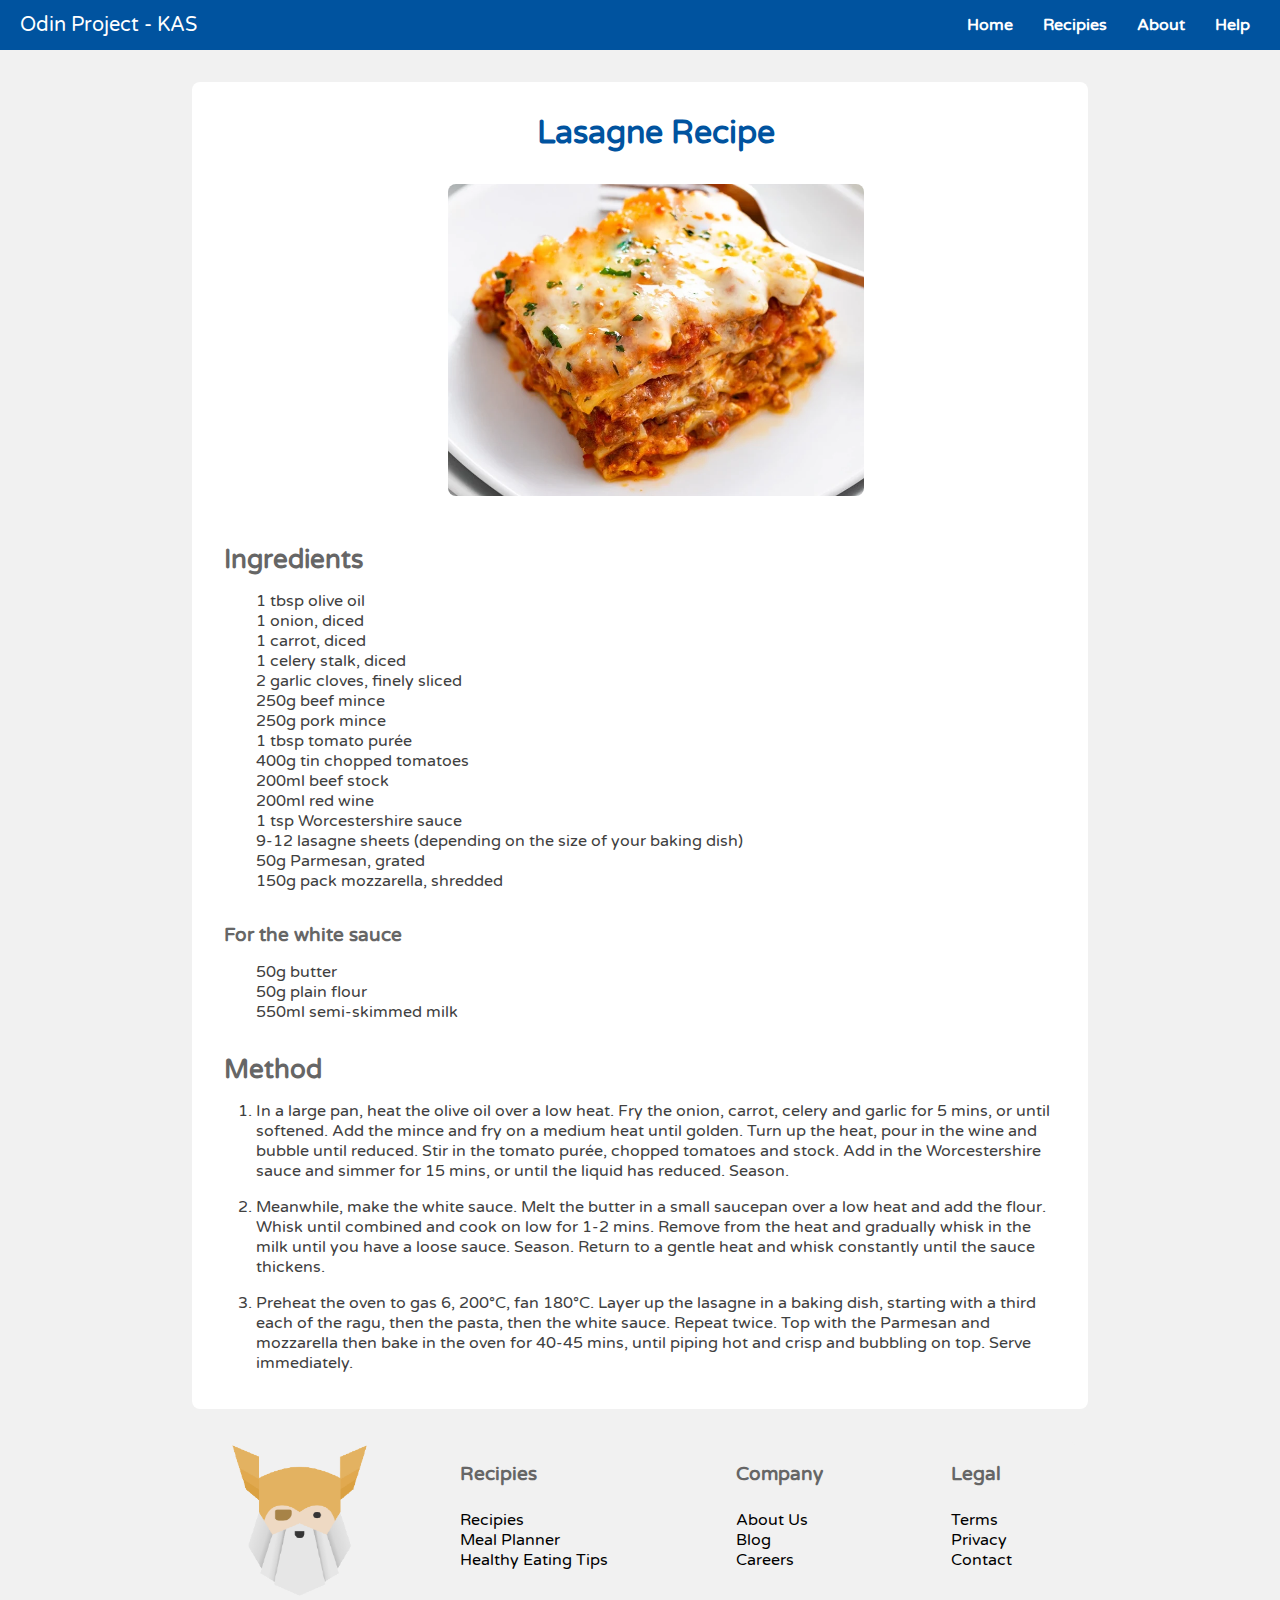
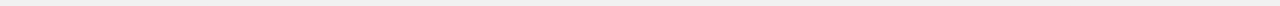
==== index.html @ 0bbb0095 "Upadting html file name for build" ====
<!DOCTYPE html>
<html lang="en">
<head>
  <meta charset="UTF-8">
  <meta name="viewport" content="width=device-width, initial-scale=1.0">
  <title>Odin Recipies</title>
  <link rel="stylesheet" href="recipies.css">
  <link rel="preconnect" href="https://fonts.googleapis.com">
  <link rel="preconnect" href="https://fonts.gstatic.com" crossorigin>
  <link href="https://fonts.googleapis.com/css2?family=Red+Hat+Display&family=Varela+Round&display=swap" rel="stylesheet">
</head>
<body>

  <nav>
    <ul class="menu">
      <li class="logo"><a>Odin Project - KAS</a></li>
      <li class="item"><a href="#">Home</a></li>
      <li class="item"><a href="#"<!--id="active-tab"-->Recipies</a></li>
      <li class="item"><a href="#">About</a></li>
      <li class="item"><a href="#">Help</a></li>
      <li class="toggle">
        <a href="#"><i class="fas fa-bars"></i></a>
      </li>
    </ul>
  </nav>
  
  <div class="content">

    <div class="main-heading" id="center">
      <h1>Lasagne Recipe</h1>
      <img src="./assets/lasagne.jpeg" class="content-img" alt="Image of lasagne">
    </div>
  
    <div class="recipe_detail_container">
      <h2 class="recipe-detail__heading">Ingredients</h2>
      <ul class="recipe-detail__list">       
        <li class="recipe-detail__list-item">1 tbsp olive oil</li>                                                 
        <li class="recipe-detail__list-item">1 onion, diced </li>    
        <li class="recipe-detail__list-item">1 carrot, diced </li>     
        <li class="recipe-detail__list-item">1 celery stalk, diced</li>             
        <li class="recipe-detail__list-item">2 garlic cloves, finely sliced</li> 
        <li class="recipe-detail__list-item">250g beef mince</li>
        <li class="recipe-detail__list-item">250g pork mince</li>
        <li class="recipe-detail__list-item">1 tbsp tomato purée</li>
        <li class="recipe-detail__list-item">400g tin chopped tomatoes</li>
        <li class="recipe-detail__list-item">200ml beef stock</li>
        <li class="recipe-detail__list-item">200ml red wine </li>
        <li class="recipe-detail__list-item">1 tsp Worcestershire sauce</li>
        <li class="recipe-detail__list-item">9-12 lasagne sheets (depending on the size of your baking dish)</li>
        <li class="recipe-detail__list-item">50g Parmesan, grated</li>
        <li class="recipe-detail__list-item">150g pack mozzarella, shredded </li>
      </ul>
    
      <h3 class="recipe-detail__subheading">For the white sauce</h3>
      <ul class="recipe-detail__list">                                                                
        <li class="recipe-detail__list-item">50g butter</li>
        <li class="recipe-detail__list-item">50g plain flour </li>
        <li class="recipe-detail__list-item">550ml semi-skimmed milk </li>
      </ul>

      <h2 class="recipe-detail__heading">Method</h2>
          <ol>
            <li>In a large pan, heat the olive oil over a low heat. Fry the onion, carrot, celery and garlic for 5 mins, or until softened. Add the mince and fry on a medium heat until golden. Turn up the heat, pour in the wine and bubble until reduced. Stir in the tomato purée, chopped tomatoes and stock. Add in the Worcestershire sauce and simmer for 15 mins, or until the liquid has reduced. Season.</li>
            <li>Meanwhile, make the white sauce. Melt the butter in a small saucepan over a low heat and add the flour. Whisk until combined and cook on low for 1-2 mins. Remove from the heat and gradually whisk in the milk until you have a loose sauce. Season. Return to a gentle heat and whisk constantly until the sauce thickens.</li>
            <li>Preheat the oven to gas 6, 200°C, fan 180°C. Layer up the lasagne in a baking dish, starting with a third each of the ragu, then the pasta, then the white sauce. Repeat twice. Top with the Parmesan and mozzarella then bake in the oven for 40-45 mins, until piping hot and crisp and bubbling on top. Serve immediately.</li>
            </ol>
            <!-- <p><strong>Freezing and defrosting guidelines</strong></p>
            <p>Once the dish has cooled completely, transfer it to an airtight, freezer-safe container, seal and freeze for up to 1-3 months. To serve, defrost thoroughly in the fridge overnight before reheating. Loosely cover with foil and bake until dish is thoroughly heated through. Reheat until piping hot.</p> -->
          </ol>

          <br>
    </div>

  </div>

  <footer>
    <div class="footer-content">

      <div class="footer-image">
        <img src="./assets/odin-project-removebg-preview.png" class="odin-logo" alt="Odin projects logo">
      </div>

      <div class="footer-list">
        <h3>Recipies</h3>
        <ul>
          <li><a>Recipies</a></li>
          <li><a>Meal Planner</a></li>
          <li><a>Healthy Eating Tips</a></li>
        </ul>
      </div>

      <div class="footer-list">
        <h3>Company</h3>
        <ul>
          <li><a>About Us</a></li>
          <li><a>Blog</a></li>
          <li><a>Careers</a></li>
        </ul>
      </div>

      <div class="footer-list">
        <h3>Legal</h3>
        <ul>
          <li><a>Terms</a></li>
          <li><a>Privacy</a></li>
          <li><a>Contact</a></li>
        </ul>
      </div>

    </div>
  </footer>
  
</body>
</html>
---- recipies.css ----
body {
  font-family: 'Varela Round', sans-serif;
  font-size: 1rem;
  background-color: #f1f1f1;
}

.content-img {
  width: 50%;
  height: auto;
  border-radius: 0.5rem;
  margin-top: 1rem;
  align-items: center;
}

h1 {
  color: #00539f;
  margin: 1rem 0rem 1rem 0rem;
}

h2, h3 {
  color: #666666;
  margin: 1rem 0rem 1rem 0rem;
}

h1 {
  font-size: 2rem;
}

h2 {
  font-size: 1.6rem;
}

h3 {
  font-size: 1.2rem;
}

p {
  font-size: 1rem;
  color: #404040;
}

ul {
  margin-bottom: 2rem;
}

ul > li {
  list-style: none;
  color: #404040;
}

ol {
  color: #404040;
  margin-left: 2rem;
  margin-bottom: 1rem;
}

ol > li {
  margin-bottom: 1rem;
}

.content {
  background-color: #fff;
  /* max-width: 500px; */
  max-width: 70vw;
  margin: auto;
  border-radius: 0.5rem;
}

.main-heading {
  margin: 2rem 0rem 0rem 2rem;
  padding: 1rem;
  align-items: center;
  display: flex;
  flex-direction: column;
  justify-content: center;
}

.recipe_detail_container {
  margin: 2rem;
}

.recipe-detail__list {
  margin-left: 2rem;
}

footer {
  background-color: #f1f1f1;
  color: #000;
  display: flex;
  flex-direction: row;
  flex-wrap: wrap;
}

.footer-list > ul > li > a {
  color: #000 !important;
}

.footer-content {
  background-color: #f1f1f1;
  max-width: 70vw;
  margin: auto;
  border-radius: 0.5rem;
  display: flex;
  flex-direction: row;
  justify-content: space-around;
}

.footer-list {
  display: flex;
  flex-direction: column !important;
  justify-content: space-around;
  margin: 0rem 4rem;
}

.odin-logo {
  height: 10rem;
  width: 12rem;
  background-color: #f1f1f1;
}

/* ! Navbar */

/* Basic styling */
* {
  box-sizing: border-box;
  padding: 0;
  margin: 0;
}

nav {
  background-color: #00539f;
  padding: 0 15px;
}

a {
  color: #fff;
  text-decoration: none;
}

.menu,
.submenu {
  list-style-type: none;
}

.logo {
  font-size: 20px;
  padding: 7.5px 10px 7.5px 0;
}

.item {
  padding: 10px;
}

.item.button {
  padding: 9px 6px;
}

.item:not(.button) a:hover,
.item a:hover::after {
  color: #ccc;
}

/* Mobile menu */
.menu {
  display: flex;
  flex-wrap: wrap;
  justify-content: space-between;
  align-items: center;
}

.menu li a {
  display: block;
  padding: 5px 5px;
}

.menu li.subitem a {
  padding: 15px;
}

.toggle {
  order: 1;
  font-size: 20px;
}

.item.button {
  order: 2;
}

.item {
  order: 3;
  width: 100%;
  text-align: center;
  display: none;
  font-weight: 600;
}

.active .item {
  display: block;
}

.button.secondary {
  /* divider between buttons and menu links */
  border-bottom: 1px #444 solid;
}

/* Submenu up from mobile screens */
.submenu {
  display: none;
}

.submenu-active .submenu {
  display: block;
}

.has-submenu i {
  font-size: 12px;
}

.has-submenu > a::after {
  font-family: "Font Awesome 5 Free";
  font-size: 12px;
  line-height: 16px;
  font-weight: 900;
  content: "\f078";
  color: white;
  padding-left: 5px;
}

.subitem a {
  padding: 10px 15px;
}

.submenu-active {
  background-color: #111;
  border-radius: 3px;
}

/* Tablet menu */
@media all and (min-width: 700px) {
  .menu {
    justify-content: center;
  }

  .logo {
    flex: 1;
  }

  .item.button {
    width: auto;
    order: 1;
    display: block;
  }

  .toggle {
    flex: 1;
    text-align: right;
    order: 2;
  }

  /* Button up from tablet screen */
  .menu li.button a {
    padding: 10px 15px;
    margin: 5px 0;
  }

  .button a {
    background: #0a192f;
    border: 1px royalblue solid;
  }

  .button.secondary {
    border: 0;
  }

  .button.secondary a {
    background: transparent;
    border: 1px #0a192f solid;
  }

  .button a:hover {
    text-decoration: none;
  }

  .button:not(.secondary) a:hover {
    background: royalblue;
    border-color: darkblue;
  }
}

/* Desktop menu */
@media all and (min-width: 960px) {
  .menu {
    align-items: flex-start;
    flex-wrap: nowrap;
    background: none;
  }

  .logo {
    order: 0;
  }

  .item {
    order: 1;
    position: relative;
    display: block;
    width: auto;
  }

  .button {
    order: 2;
  }

  .submenu-active .submenu {
    display: block;
    position: absolute;
    left: 0;
    top: 68px;
    background: #111;
  }

  .toggle {
    display: none;
  }

  .submenu-active {
    border-radius: 0;
  }
}

#active-tab {
  border-bottom: 2px solid #fff;
}
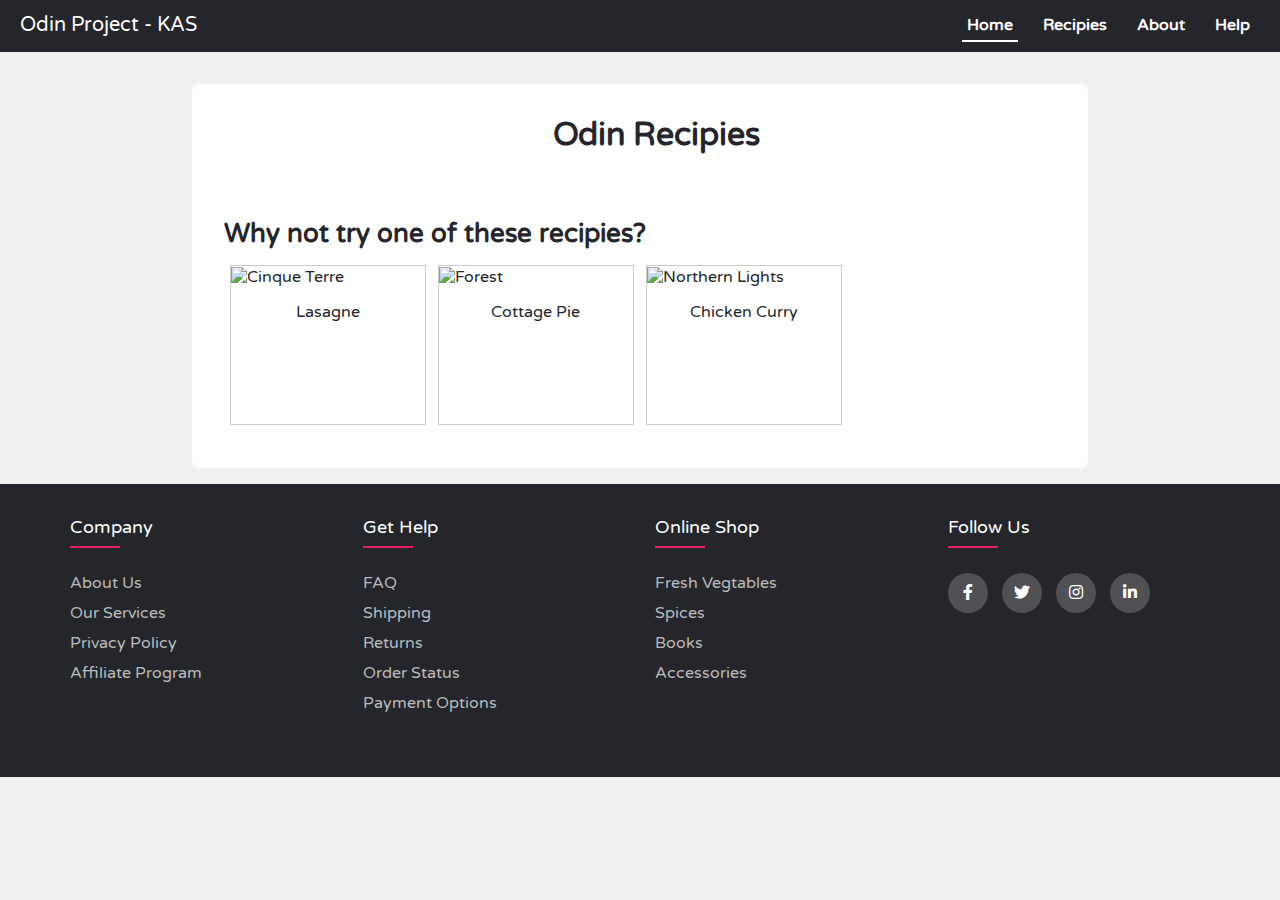
==== commit 9564cb5f: "Updates to images on home page, footer, and color scheme" ====
--- a/index.html
+++ b/index.html
@@ -4,18 +4,19 @@
   <meta charset="UTF-8">
   <meta name="viewport" content="width=device-width, initial-scale=1.0">
   <title>Odin Recipies</title>
-  <link rel="stylesheet" href="recipies.css">
+  <link rel="stylesheet" href="styles.css">
   <link rel="preconnect" href="https://fonts.googleapis.com">
   <link rel="preconnect" href="https://fonts.gstatic.com" crossorigin>
   <link href="https://fonts.googleapis.com/css2?family=Red+Hat+Display&family=Varela+Round&display=swap" rel="stylesheet">
+  <link rel="stylesheet" type="text/css" href="https://cdnjs.cloudflare.com/ajax/libs/font-awesome/5.15.1/css/all.min.css">
 </head>
 <body>
 
   <nav>
     <ul class="menu">
       <li class="logo"><a>Odin Project - KAS</a></li>
-      <li class="item"><a href="#">Home</a></li>
-      <li class="item"><a href="#"<!--id="active-tab"-->Recipies</a></li>
+      <li class="item"><a href="#" id="active-tab">Home</a></li>
+      <li class="item"><a href="#">Recipies</a></li>
       <li class="item"><a href="#">About</a></li>
       <li class="item"><a href="#">Help</a></li>
       <li class="toggle">
@@ -23,92 +24,107 @@
       </li>
     </ul>
   </nav>
-  
+
   <div class="content">
 
-    <div class="main-heading" id="center">
-      <h1>Lasagne Recipe</h1>
-      <img src="./assets/lasagne.jpeg" class="content-img" alt="Image of lasagne">
+    <div class="main-heading">
+      <h1>Odin Recipies</h1>
     </div>
   
-    <div class="recipe_detail_container">
-      <h2 class="recipe-detail__heading">Ingredients</h2>
-      <ul class="recipe-detail__list">       
-        <li class="recipe-detail__list-item">1 tbsp olive oil</li>                                                 
-        <li class="recipe-detail__list-item">1 onion, diced </li>    
-        <li class="recipe-detail__list-item">1 carrot, diced </li>     
-        <li class="recipe-detail__list-item">1 celery stalk, diced</li>             
-        <li class="recipe-detail__list-item">2 garlic cloves, finely sliced</li> 
-        <li class="recipe-detail__list-item">250g beef mince</li>
-        <li class="recipe-detail__list-item">250g pork mince</li>
-        <li class="recipe-detail__list-item">1 tbsp tomato purée</li>
-        <li class="recipe-detail__list-item">400g tin chopped tomatoes</li>
-        <li class="recipe-detail__list-item">200ml beef stock</li>
-        <li class="recipe-detail__list-item">200ml red wine </li>
-        <li class="recipe-detail__list-item">1 tsp Worcestershire sauce</li>
-        <li class="recipe-detail__list-item">9-12 lasagne sheets (depending on the size of your baking dish)</li>
-        <li class="recipe-detail__list-item">50g Parmesan, grated</li>
-        <li class="recipe-detail__list-item">150g pack mozzarella, shredded </li>
-      </ul>
-    
-      <h3 class="recipe-detail__subheading">For the white sauce</h3>
-      <ul class="recipe-detail__list">                                                                
-        <li class="recipe-detail__list-item">50g butter</li>
-        <li class="recipe-detail__list-item">50g plain flour </li>
-        <li class="recipe-detail__list-item">550ml semi-skimmed milk </li>
-      </ul>
+    <div class="detail_container">
 
-      <h2 class="recipe-detail__heading">Method</h2>
-          <ol>
-            <li>In a large pan, heat the olive oil over a low heat. Fry the onion, carrot, celery and garlic for 5 mins, or until softened. Add the mince and fry on a medium heat until golden. Turn up the heat, pour in the wine and bubble until reduced. Stir in the tomato purée, chopped tomatoes and stock. Add in the Worcestershire sauce and simmer for 15 mins, or until the liquid has reduced. Season.</li>
-            <li>Meanwhile, make the white sauce. Melt the butter in a small saucepan over a low heat and add the flour. Whisk until combined and cook on low for 1-2 mins. Remove from the heat and gradually whisk in the milk until you have a loose sauce. Season. Return to a gentle heat and whisk constantly until the sauce thickens.</li>
-            <li>Preheat the oven to gas 6, 200°C, fan 180°C. Layer up the lasagne in a baking dish, starting with a third each of the ragu, then the pasta, then the white sauce. Repeat twice. Top with the Parmesan and mozzarella then bake in the oven for 40-45 mins, until piping hot and crisp and bubbling on top. Serve immediately.</li>
-            </ol>
-            <!-- <p><strong>Freezing and defrosting guidelines</strong></p>
-            <p>Once the dish has cooled completely, transfer it to an airtight, freezer-safe container, seal and freeze for up to 1-3 months. To serve, defrost thoroughly in the fridge overnight before reheating. Loosely cover with foil and bake until dish is thoroughly heated through. Reheat until piping hot.</p> -->
-          </ol>
+      <h2 class="detail__heading">Why not try one of these recipies?</h2>
 
-          <br>
+      <div class="w3-clear">
+
+        <div class="responsive" onclick="window.location.href = `./recipies/lasagne.html`">
+          <div class="img">
+            <!-- <a target="_blank" href="img_5terre.jpg"> -->
+              <img class="img" src="./assets/lasagne.png" alt="Cinque Terre" width="300" height="200">
+            <!-- </a> -->
+            <div class="desc">Lasagne</div>
+          </div>
+        </div>
+        
+        <div class="responsive">
+          <div class="img">
+            <!-- <a target="_blank" href="img_forest.jpg"> -->
+              <img class="img" src="./assets/cottage-pie.png" alt="Forest" width="300" height="200">
+            <!-- </a> -->
+            <div class="desc">Cottage Pie</div>
+          </div>
+        </div>
+        
+        <div class="responsive">
+          <div class="img">
+            <!-- <a target="_blank" href="img_lights.jpg"> -->
+              <img class="img" src="./assets/chicken-curry.png" alt="Northern Lights" width="300" height="200">
+            <!-- </a> -->
+            <div class="desc">Chicken Curry</div>
+          </div>
+        </div>
+        
+        <!-- <div class="responsive">
+          <div class="img">
+            <a target="_blank" href="">
+              <img class="img" src="" alt="" width="300" height="200">
+            </a>
+            <div class="desc">Add a description of the image here</div>
+          </div>
+        </div> -->
+        
+        <div class="clearfix"></div>
+        </div>
+
+      <br>
+
     </div>
 
   </div>
 
-  <footer>
-    <div class="footer-content">
-
-      <div class="footer-image">
-        <img src="./assets/odin-project-removebg-preview.png" class="odin-logo" alt="Odin projects logo">
+  <footer class="footer">
+    <div class="container">
+      <div class="row">
+        <div class="footer-col">
+          <h4>company</h4>
+          <ul>
+            <li><a href="#">about us</a></li>
+            <li><a href="#">our services</a></li>
+            <li><a href="#">privacy policy</a></li>
+            <li><a href="#">affiliate program</a></li>
+          </ul>
+        </div>
+        <div class="footer-col">
+          <h4>get help</h4>
+          <ul>
+            <li><a href="#">FAQ</a></li>
+            <li><a href="#">shipping</a></li>
+            <li><a href="#">returns</a></li>
+            <li><a href="#">order status</a></li>
+            <li><a href="#">payment options</a></li>
+          </ul>
+        </div>
+        <div class="footer-col">
+          <h4>online shop</h4>
+          <ul>
+            <li><a href="#">fresh vegtables</a></li>
+            <li><a href="#">spices</a></li>
+            <li><a href="#">books</a></li>
+            <li><a href="#">accessories</a></li>
+          </ul>
+        </div>
+        <div class="footer-col">
+          <h4>follow us</h4>
+          <div class="social-links">
+            <a href="#"><i class="fab fa-facebook-f"></i></a>
+            <a href="#"><i class="fab fa-twitter"></i></a>
+            <a href="#"><i class="fab fa-instagram"></i></a>
+            <a href="#"><i class="fab fa-linkedin-in"></i></a>
+          </div>
+        </div>
       </div>
-
-      <div class="footer-list">
-        <h3>Recipies</h3>
-        <ul>
-          <li><a>Recipies</a></li>
-          <li><a>Meal Planner</a></li>
-          <li><a>Healthy Eating Tips</a></li>
-        </ul>
-      </div>
-
-      <div class="footer-list">
-        <h3>Company</h3>
-        <ul>
-          <li><a>About Us</a></li>
-          <li><a>Blog</a></li>
-          <li><a>Careers</a></li>
-        </ul>
-      </div>
-
-      <div class="footer-list">
-        <h3>Legal</h3>
-        <ul>
-          <li><a>Terms</a></li>
-          <li><a>Privacy</a></li>
-          <li><a>Contact</a></li>
-        </ul>
-      </div>
-
     </div>
-  </footer>
+ </footer>
   
 </body>
 </html>--- a/styles.css
+++ b/styles.css
@@ -0,0 +1,446 @@
+* {
+  margin: 0;
+  padding: 0;
+  box-sizing: border-box;
+}
+
+body {
+  font-family: 'Varela Round', sans-serif;
+  font-size: 1rem;
+  background-color: #f1f1f1;
+  color: #24262b;
+}
+
+.gutter {
+  margin: 20rem;
+}
+
+.block {
+  display: block;
+}
+
+h1 {
+  /* color: #24262b; */
+  margin: 1rem 0rem 1rem 0rem;
+}
+
+h2, h3 {
+  /* color: #666666; */
+  margin: 1rem 0rem 1rem 0rem;
+}
+
+h1 {
+  font-size: 2rem;
+  text-align: center;
+}
+
+h2 {
+  font-size: 1.6rem;
+}
+
+h3 {
+  font-size: 1.2rem;
+}
+
+p {
+  font-size: 1rem;
+  color: #404040;
+}
+
+ul {
+  margin-bottom: 2rem;
+}
+
+ol {
+  color: #404040;
+  margin-left: 2rem;
+  margin-bottom: 1rem;
+}
+
+ol > li {
+  margin-bottom: 1rem;
+}
+
+.content {
+  background-color: #fff;
+  /* max-width: 500px; */
+  max-width: 70vw;
+  min-width: 50%;
+  min-height: 30vw;
+  margin: auto;
+  border-radius: 0.5rem;
+}
+
+.main-heading {
+  margin: 2rem 0rem 0rem 2rem;
+  padding: 1rem;
+  align-items: center;
+  display: flex;
+  flex-direction: column;
+  justify-content: center;
+}
+
+.detail_container {
+  margin: 2rem;
+}
+
+/* .detail__list {
+  margin-left: 2rem;
+} */
+
+.detail-list-container {
+  margin-bottom: 2rem;
+  list-style: none;
+}
+
+.detail-list {
+  color: #404040;
+  /* margin-left: 2rem; */
+  /* margin: 0 0 2rem 2rem; */
+  margin: 2rem;
+}
+
+/* ! navbar */
+
+* {
+  box-sizing: border-box;
+  padding: 0;
+  margin: 0;
+}
+
+nav {
+  background-color: #24262b;
+  padding: 0 15px;
+}
+
+a {
+  color: #fff;
+  text-decoration: none;
+}
+
+.menu,
+.submenu {
+  list-style-type: none;
+}
+
+.logo {
+  font-size: 20px;
+  padding: 7.5px 10px 7.5px 0;
+}
+
+.item {
+  padding: 10px;
+}
+
+.item.button {
+  padding: 9px 6px;
+}
+
+.item:not(.button) a:hover,
+.item a:hover::after {
+  color: #ccc;
+}
+
+/* Mobile menu */
+.menu {
+  display: flex;
+  flex-wrap: wrap;
+  justify-content: space-between;
+  align-items: center;
+}
+
+.menu li a {
+  display: block;
+  padding: 5px 5px;
+}
+
+.menu li.subitem a {
+  padding: 15px;
+}
+
+.toggle {
+  order: 1;
+  font-size: 20px;
+}
+
+.item.button {
+  order: 2;
+}
+
+.item {
+  order: 3;
+  width: 100%;
+  text-align: center;
+  display: none;
+  font-weight: 600;
+}
+
+.active .item {
+  display: block;
+}
+
+.button.secondary {
+  /* divider between buttons and menu links */
+  border-bottom: 1px #444 solid;
+}
+
+/* Submenu up from mobile screens */
+.submenu {
+  display: none;
+}
+
+.submenu-active .submenu {
+  display: block;
+}
+
+.has-submenu i {
+  font-size: 12px;
+}
+
+.has-submenu > a::after {
+  font-family: "Font Awesome 5 Free";
+  font-size: 12px;
+  line-height: 16px;
+  font-weight: 900;
+  content: "\f078";
+  color: white;
+  padding-left: 5px;
+}
+
+.subitem a {
+  padding: 10px 15px;
+}
+
+.submenu-active {
+  background-color: #111;
+  border-radius: 3px;
+}
+
+/* Tablet menu */
+@media all and (min-width: 700px) {
+  .menu {
+    justify-content: center;
+  }
+
+  .logo {
+    flex: 1;
+  }
+
+  .item.button {
+    width: auto;
+    order: 1;
+    display: block;
+  }
+
+  .toggle {
+    flex: 1;
+    text-align: right;
+    order: 2;
+  }
+
+  /* Button up from tablet screen */
+  .menu li.button a {
+    padding: 10px 15px;
+    margin: 5px 0;
+  }
+
+  .button a {
+    background: #0a192f;
+    border: 1px royalblue solid;
+  }
+
+  .button.secondary {
+    border: 0;
+  }
+
+  .button.secondary a {
+    background: transparent;
+    border: 1px #0a192f solid;
+  }
+
+  .button a:hover {
+    text-decoration: none;
+  }
+
+  .button:not(.secondary) a:hover {
+    background: royalblue;
+    border-color: darkblue;
+  }
+}
+
+/* Desktop menu */
+@media all and (min-width: 960px) {
+  .menu {
+    align-items: flex-start;
+    flex-wrap: nowrap;
+    background: none;
+  }
+
+  .logo {
+    order: 0;
+  }
+
+  .item {
+    order: 1;
+    position: relative;
+    display: block;
+    width: auto;
+  }
+
+  .button {
+    order: 2;
+  }
+
+  .submenu-active .submenu {
+    display: block;
+    position: absolute;
+    left: 0;
+    top: 68px;
+    background: #111;
+  }
+
+  .toggle {
+    display: none;
+  }
+
+  .submenu-active {
+    border-radius: 0;
+  }
+}
+
+#active-tab {
+  border-bottom: 2px solid #fff;
+}
+
+/* image container */
+
+.w3-container:after, .w3-container:before, .w3-panel:after, .w3-panel:before, .w3-row:after, .w3-row:before, .w3-row-padding:after, .w3-row-padding:before, .w3-cell-row:before, .w3-cell-row:after, .w3-clear:after, .w3-clear:before, .w3-bar:before, .w3-bar:after {
+    content: "";
+    display: table;
+    clear: both;
+}
+
+.responsive {
+  padding: 0 6px;
+  float: left;
+  width: 24.99999%;
+}
+
+div.img {
+  border: 1px solid #ccc;
+}
+
+/* div.img img {
+  width: 100%;
+  height: auto;
+} */
+
+.img {
+  width: 100%;
+  height: 10rem;
+  vertical-align: middle;
+  border-style: none;
+}
+
+div.desc {
+  padding: 15px;
+  text-align: center;
+}
+
+/* footer */
+
+.container{
+	max-width: 1170px;
+	margin:auto;
+}
+
+.row{
+	display: flex;
+	flex-wrap: wrap;
+}
+
+ul{
+	list-style: none;
+}
+
+.footer{
+	background-color: #24262b;
+  padding: 2rem 0;
+  margin-top: 1rem;
+}
+
+.footer-col{
+   width: 25%;
+   padding: 0 15px;
+}
+
+.footer-col h4{
+	font-size: 18px;
+	color: #ffffff;
+	text-transform: capitalize;
+	margin-bottom: 35px;
+	font-weight: 500;
+	position: relative;
+}
+
+.footer-col h4::before{
+	content: '';
+	position: absolute;
+	left:0;
+	bottom: -10px;
+	background-color: #e91e63;
+	height: 2px;
+	box-sizing: border-box;
+	width: 50px;
+}
+
+.footer-col ul li:not(:last-child){
+	margin-bottom: 10px;
+}
+
+.footer-col ul li a{
+	font-size: 16px;
+	text-transform: capitalize;
+	color: #ffffff;
+	text-decoration: none;
+	font-weight: 300;
+	color: #bbbbbb;
+	display: block;
+	transition: all 0.3s ease;
+}
+
+.footer-col ul li a:hover{
+	color: #ffffff;
+	padding-left: 8px;
+}
+
+.footer-col .social-links a{
+	display: inline-block;
+	height: 40px;
+	width: 40px;
+	background-color: rgba(255,255,255,0.2);
+	margin:0 10px 10px 0;
+	text-align: center;
+	line-height: 40px;
+	border-radius: 50%;
+	color: #ffffff;
+	transition: all 0.5s ease;
+}
+
+.footer-col .social-links a:hover{
+	color: #24262b;
+	background-color: #ffffff;
+}
+
+/*responsive*/
+@media(max-width: 767px){
+  .footer-col{
+    width: 50%;
+    margin-bottom: 30px;
+  }
+}
+@media(max-width: 574px){
+  .footer-col{
+    width: 100%;
+  }
+}
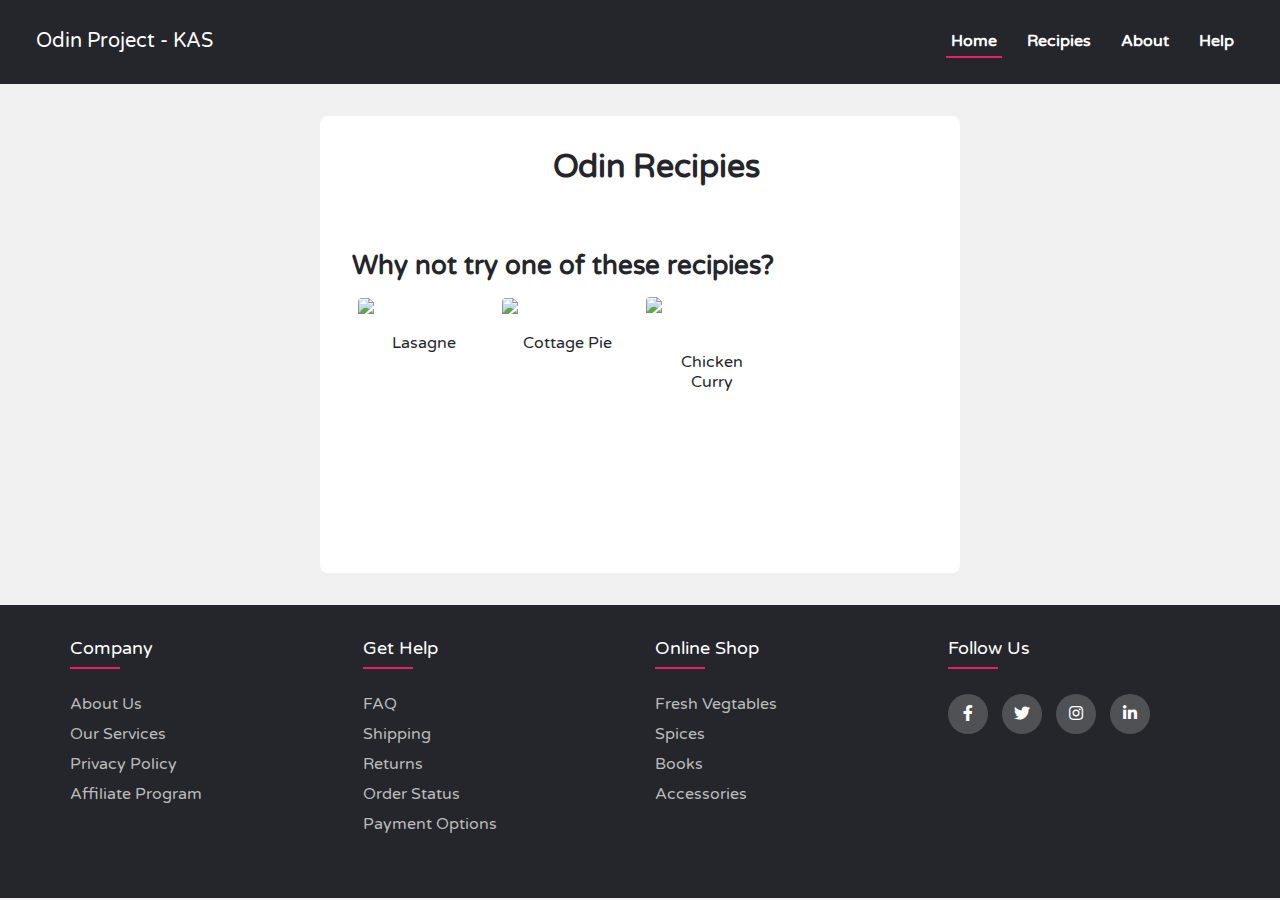
==== commit 3155c0a0: "Addition of favicon and minor styling changes" ====
--- a/index.html
+++ b/index.html
@@ -9,6 +9,11 @@
   <link rel="preconnect" href="https://fonts.gstatic.com" crossorigin>
   <link href="https://fonts.googleapis.com/css2?family=Red+Hat+Display&family=Varela+Round&display=swap" rel="stylesheet">
   <link rel="stylesheet" type="text/css" href="https://cdnjs.cloudflare.com/ajax/libs/font-awesome/5.15.1/css/all.min.css">
+  <link rel="apple-touch-icon" sizes="180x180" href="/apple-touch-icon.png">
+  <link rel="icon" type="image/png" sizes="32x32" href="./assets/favicon/favicon-32x32.png">
+  <link rel="icon" type="image/png" sizes="16x16" href="./assets/favicon/favicon-16x16.png">
+  <link rel="manifest" href="./assets/favicon/site.webmanifest">
+
 </head>
 <body>
 
@@ -19,9 +24,6 @@
       <li class="item"><a href="#">Recipies</a></li>
       <li class="item"><a href="#">About</a></li>
       <li class="item"><a href="#">Help</a></li>
-      <li class="toggle">
-        <a href="#"><i class="fas fa-bars"></i></a>
-      </li>
     </ul>
   </nav>
 
@@ -37,36 +39,36 @@
 
       <div class="w3-clear">
 
-        <div class="responsive" onclick="window.location.href = `./recipies/lasagne.html`">
+        <div class="responsive">
           <div class="img">
-            <!-- <a target="_blank" href="img_5terre.jpg"> -->
+            <a href="./recipies/lasagne.html">
               <img class="img" src="./assets/lasagne.png" alt="Cinque Terre" width="300" height="200">
-            <!-- </a> -->
+            </a>
             <div class="desc">Lasagne</div>
           </div>
         </div>
         
         <div class="responsive">
           <div class="img">
-            <!-- <a target="_blank" href="img_forest.jpg"> -->
+            <a href="./recipies/cottagepie.html">
               <img class="img" src="./assets/cottage-pie.png" alt="Forest" width="300" height="200">
-            <!-- </a> -->
+            </a>
             <div class="desc">Cottage Pie</div>
           </div>
         </div>
         
         <div class="responsive">
           <div class="img">
-            <!-- <a target="_blank" href="img_lights.jpg"> -->
+            <a href="./recipies/chickencurry.html">
               <img class="img" src="./assets/chicken-curry.png" alt="Northern Lights" width="300" height="200">
-            <!-- </a> -->
+            </a>
             <div class="desc">Chicken Curry</div>
           </div>
         </div>
         
         <!-- <div class="responsive">
           <div class="img">
-            <a target="_blank" href="">
+            <a href="">
               <img class="img" src="" alt="" width="300" height="200">
             </a>
             <div class="desc">Add a description of the image here</div>
--- a/styles.css
+++ b/styles.css
@@ -64,7 +64,7 @@
 .content {
   background-color: #fff;
   /* max-width: 500px; */
-  max-width: 70vw;
+  max-width: 50vw;
   min-width: 50%;
   min-height: 30vw;
   margin: auto;
@@ -147,6 +147,7 @@
   flex-wrap: wrap;
   justify-content: space-between;
   align-items: center;
+  padding: 1rem;
 }
 
 .menu li a {
@@ -220,6 +221,7 @@
 @media all and (min-width: 700px) {
   .menu {
     justify-content: center;
+    padding: 1rem;
   }
 
   .logo {
@@ -274,6 +276,7 @@
     align-items: flex-start;
     flex-wrap: nowrap;
     background: none;
+    padding: 1rem;
   }
 
   .logo {
@@ -309,7 +312,7 @@
 }
 
 #active-tab {
-  border-bottom: 2px solid #fff;
+  border-bottom: 2px solid #e91e63;
 }
 
 /* image container */
@@ -324,11 +327,12 @@
   padding: 0 6px;
   float: left;
   width: 24.99999%;
-}
-
-div.img {
+  margin-bottom: 6rem;
+}
+
+/* div.img {
   border: 1px solid #ccc;
-}
+} */
 
 /* div.img img {
   width: 100%;
@@ -340,6 +344,7 @@
   height: 10rem;
   vertical-align: middle;
   border-style: none;
+  border-radius: 0.25rem;
 }
 
 div.desc {
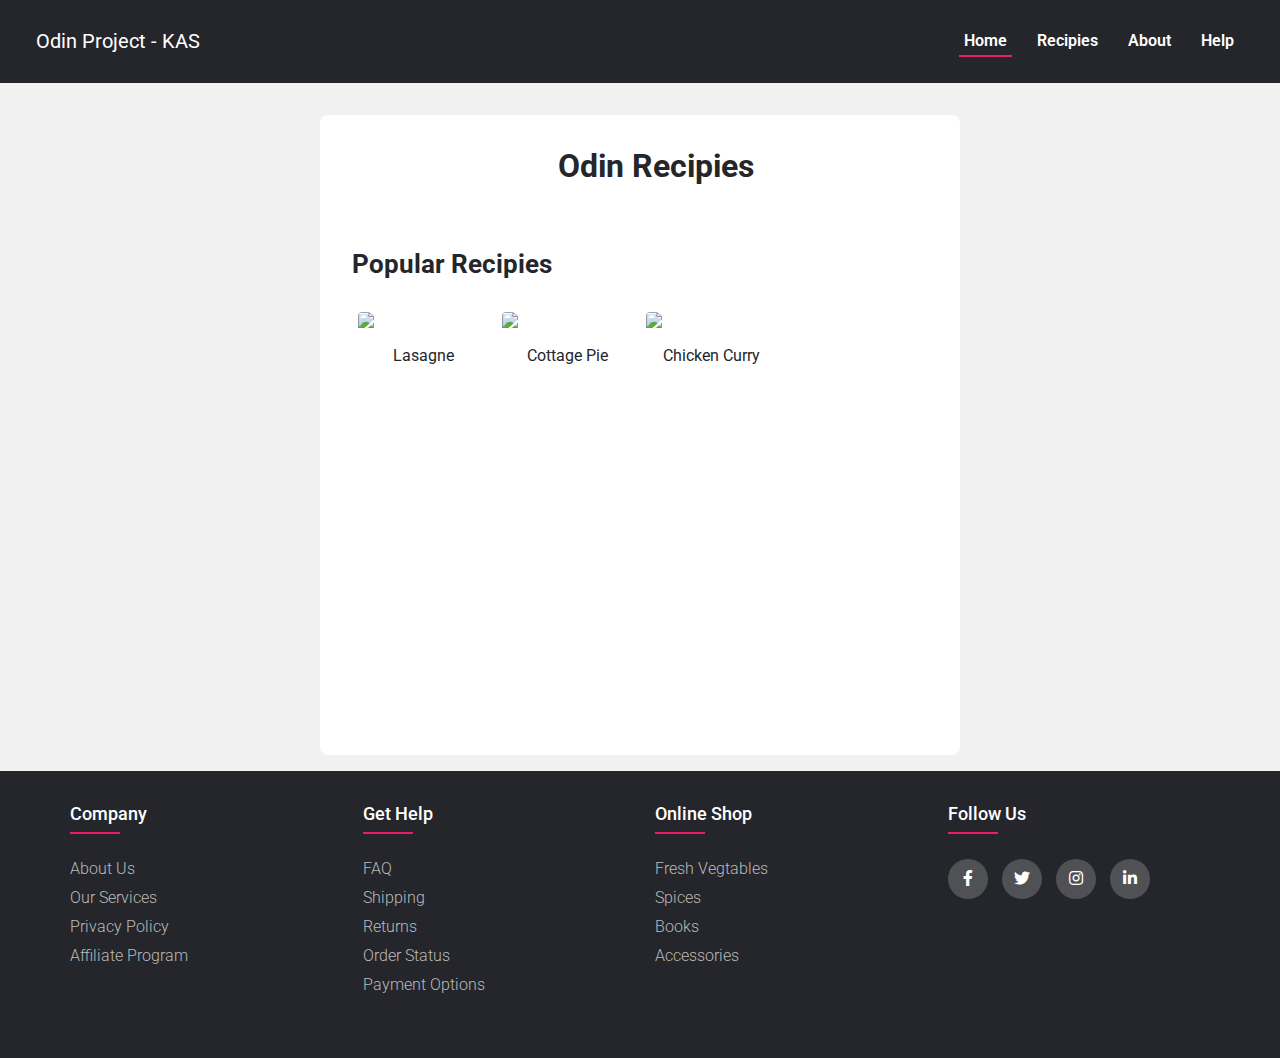
==== commit 99bc7b1f: "Minor styling changes" ====
--- a/index.html
+++ b/index.html
@@ -5,9 +5,12 @@
   <meta name="viewport" content="width=device-width, initial-scale=1.0">
   <title>Odin Recipies</title>
   <link rel="stylesheet" href="styles.css">
+  <!-- <link rel="preconnect" href="https://fonts.googleapis.com">
+  <link rel="preconnect" href="https://fonts.gstatic.com" crossorigin>
+  <link href="https://fonts.googleapis.com/css2?family=Red+Hat+Display&family=Varela+Round&display=swap" rel="stylesheet"> -->
   <link rel="preconnect" href="https://fonts.googleapis.com">
   <link rel="preconnect" href="https://fonts.gstatic.com" crossorigin>
-  <link href="https://fonts.googleapis.com/css2?family=Red+Hat+Display&family=Varela+Round&display=swap" rel="stylesheet">
+  <link href="https://fonts.googleapis.com/css2?family=Roboto&display=swap" rel="stylesheet">
   <link rel="stylesheet" type="text/css" href="https://cdnjs.cloudflare.com/ajax/libs/font-awesome/5.15.1/css/all.min.css">
   <link rel="apple-touch-icon" sizes="180x180" href="/apple-touch-icon.png">
   <link rel="icon" type="image/png" sizes="32x32" href="./assets/favicon/favicon-32x32.png">
@@ -35,7 +38,7 @@
   
     <div class="detail_container">
 
-      <h2 class="detail__heading">Why not try one of these recipies?</h2>
+      <h2 class="detail__heading">Popular Recipies</h2>
 
       <div class="w3-clear">
 
--- a/styles.css
+++ b/styles.css
@@ -5,7 +5,8 @@
 }
 
 body {
-  font-family: 'Varela Round', sans-serif;
+  /* font-family: 'Varela Round', sans-serif; */
+  font-family: 'Roboto', sans-serif;
   font-size: 1rem;
   background-color: #f1f1f1;
   color: #24262b;
@@ -63,10 +64,9 @@
 
 .content {
   background-color: #fff;
-  /* max-width: 500px; */
   max-width: 50vw;
   min-width: 50%;
-  min-height: 30vw;
+  min-height: 50vw;
   margin: auto;
   border-radius: 0.5rem;
 }
@@ -78,6 +78,10 @@
   display: flex;
   flex-direction: column;
   justify-content: center;
+}
+
+.detail__heading {
+  margin-bottom: 2rem;
 }
 
 .detail_container {
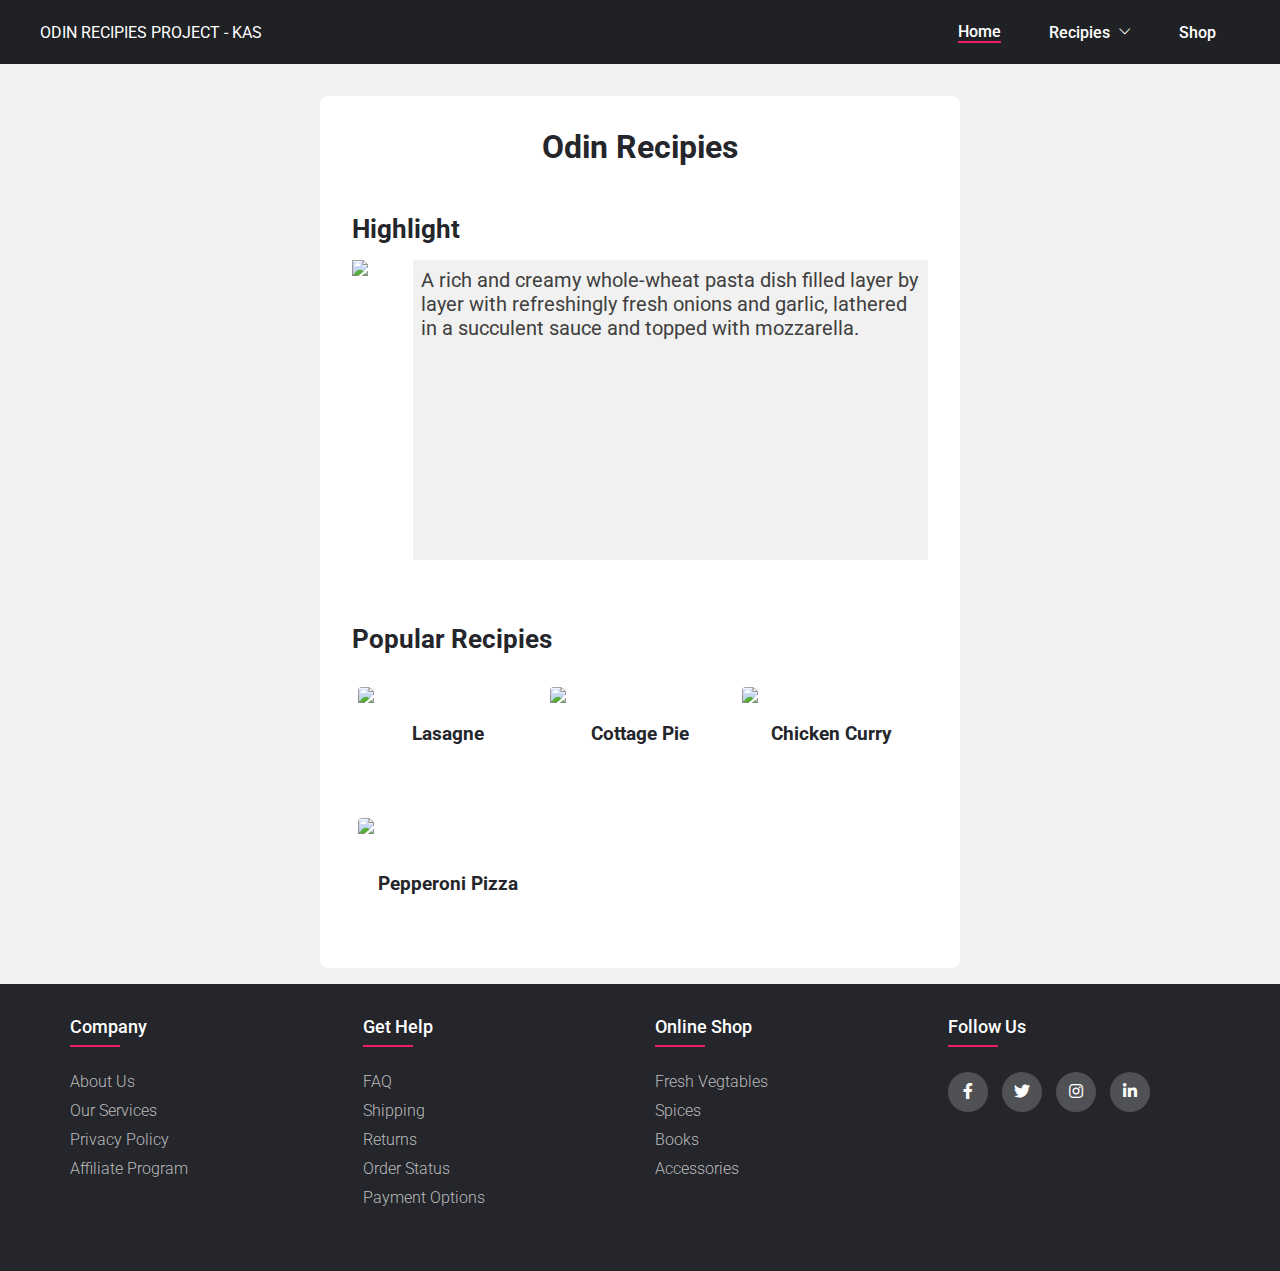
==== commit ffbfe782: "Minor styling changes" ====
--- a/index.html
+++ b/index.html
@@ -5,9 +5,6 @@
   <meta name="viewport" content="width=device-width, initial-scale=1.0">
   <title>Odin Recipies</title>
   <link rel="stylesheet" href="styles.css">
-  <!-- <link rel="preconnect" href="https://fonts.googleapis.com">
-  <link rel="preconnect" href="https://fonts.gstatic.com" crossorigin>
-  <link href="https://fonts.googleapis.com/css2?family=Red+Hat+Display&family=Varela+Round&display=swap" rel="stylesheet"> -->
   <link rel="preconnect" href="https://fonts.googleapis.com">
   <link rel="preconnect" href="https://fonts.gstatic.com" crossorigin>
   <link href="https://fonts.googleapis.com/css2?family=Roboto&display=swap" rel="stylesheet">
@@ -16,18 +13,36 @@
   <link rel="icon" type="image/png" sizes="32x32" href="./assets/favicon/favicon-32x32.png">
   <link rel="icon" type="image/png" sizes="16x16" href="./assets/favicon/favicon-16x16.png">
   <link rel="manifest" href="./assets/favicon/site.webmanifest">
+  <link rel="stylesheet" href="https://cdn.jsdelivr.net/npm/bootstrap-icons@1.10.5/font/bootstrap-icons.css">
 
 </head>
 <body>
 
   <nav>
-    <ul class="menu">
-      <li class="logo"><a>Odin Project - KAS</a></li>
-      <li class="item"><a href="#" id="active-tab">Home</a></li>
-      <li class="item"><a href="#">Recipies</a></li>
-      <li class="item"><a href="#">About</a></li>
-      <li class="item"><a href="#">Help</a></li>
-    </ul>
+    <a href="#" class="logo">ODIN RECIPIES PROJECT - KAS</a>
+    <div class="dropdowns">
+      <div class="dropdown">
+        <button class="dropdown-button">
+          <span class="dropdown-span" id="active-tab">Home</span>
+        </button>
+      </div>
+      <div class="dropdown">
+        <button class="dropdown-button">
+          <span class="dropdown-span">Recipies</span>
+          <i class="bi bi-chevron-down"></i>
+        </button>
+        <div class="dropdown-menu">
+          <button>Lasagne</button>
+          <button>Cottage Pie</button>
+          <button>Chicken Curry</button>
+        </div>
+      </div>
+      <div class="dropdown">
+        <button class="dropdown-button">
+          <span class="dropdown-span">Shop</span>
+        </button>
+      </div>
+    </div>
   </nav>
 
   <div class="content">
@@ -38,50 +53,72 @@
   
     <div class="detail_container">
 
+      <h2>Highlight</h2>
+
+      <div class="large-container">
+        <a href="./recipies/lasagne.html">
+          <div class="large-image-container">
+            <div>
+              <!-- <img class="large-image" src="./assets/lasagne.png" alt="Image: Lasagne" width="400" height="300"> -->
+              <img class="large-image" src="./assets/lasagne.png" alt="Image: Lasagne">
+            </div>
+            <div class="large-text-container">
+              <p class="large-image-desc">A rich and creamy whole-wheat pasta dish filled layer by layer with refreshingly fresh onions and garlic, lathered in a succulent sauce and topped with mozzarella.</p>
+            </div>
+          </div>
+        </a>
+      </div>
+
       <h2 class="detail__heading">Popular Recipies</h2>
 
       <div class="w3-clear">
 
         <div class="responsive">
-          <div class="img">
-            <a href="./recipies/lasagne.html">
-              <img class="img" src="./assets/lasagne.png" alt="Cinque Terre" width="300" height="200">
-            </a>
-            <div class="desc">Lasagne</div>
-          </div>
+          <a href="./recipies/lasagne.html">
+            <div class="img">
+                <img class="small-image" src="./assets/lasagne.png" alt="Image: Lasagne" width="300" height="200">
+            </div>
+            <div class="desc">
+              <h3>Lasagne</h3>
+            </div>
+          </a>
         </div>
-        
+
         <div class="responsive">
-          <div class="img">
-            <a href="./recipies/cottagepie.html">
-              <img class="img" src="./assets/cottage-pie.png" alt="Forest" width="300" height="200">
-            </a>
-            <div class="desc">Cottage Pie</div>
-          </div>
+          <a href="./recipies/cottagepie.html">
+            <div class="img">
+                <img class="small-image" src="./assets/cottage-pie.png" alt="Image: Cottage Pie" width="300" height="200">
+            </div>
+            <div class="desc">
+              <h3>Cottage Pie</h3>
+            </div>
+          </a>
         </div>
-        
+
         <div class="responsive">
-          <div class="img">
-            <a href="./recipies/chickencurry.html">
-              <img class="img" src="./assets/chicken-curry.png" alt="Northern Lights" width="300" height="200">
-            </a>
-            <div class="desc">Chicken Curry</div>
-          </div>
+          <a href="./recipies/chickencurry.html">
+            <div class="img">
+                <img class="small-image" src="./assets/chicken-curry.png" alt="Image: Chicken Curry" width="300" height="200">
+            </div>
+            <div class="desc">
+              <h3>Chicken Curry</h3>
+            </div>
+          </a>
         </div>
-        
-        <!-- <div class="responsive">
-          <div class="img">
-            <a href="">
-              <img class="img" src="" alt="" width="300" height="200">
-            </a>
-            <div class="desc">Add a description of the image here</div>
-          </div>
-        </div> -->
+
+        <div class="responsive">
+          <a href="./recipies/pepperonipizza.html">
+            <div class="img">
+                <img class="small-image" src="./assets/pepperoni-pizza.png" alt="Image: Pepperoni Pizza" width="300" height="200">
+            </div>
+            <div class="desc">
+              <h3>Pepperoni Pizza</h3>
+            </div>
+          </a>
+        </div>
         
         <div class="clearfix"></div>
         </div>
-
-      <br>
 
     </div>
 
--- a/styles.css
+++ b/styles.css
@@ -5,9 +5,7 @@
 }
 
 body {
-  /* font-family: 'Varela Round', sans-serif; */
   font-family: 'Roboto', sans-serif;
-  font-size: 1rem;
   background-color: #f1f1f1;
   color: #24262b;
 }
@@ -72,7 +70,7 @@
 }
 
 .main-heading {
-  margin: 2rem 0rem 0rem 2rem;
+  margin-top: 2rem;
   padding: 1rem;
   align-items: center;
   display: flex;
@@ -85,7 +83,7 @@
 }
 
 .detail_container {
-  margin: 2rem;
+  margin: 0rem 2rem;
 }
 
 /* .detail__list {
@@ -104,221 +102,6 @@
   margin: 2rem;
 }
 
-/* ! navbar */
-
-* {
-  box-sizing: border-box;
-  padding: 0;
-  margin: 0;
-}
-
-nav {
-  background-color: #24262b;
-  padding: 0 15px;
-}
-
-a {
-  color: #fff;
-  text-decoration: none;
-}
-
-.menu,
-.submenu {
-  list-style-type: none;
-}
-
-.logo {
-  font-size: 20px;
-  padding: 7.5px 10px 7.5px 0;
-}
-
-.item {
-  padding: 10px;
-}
-
-.item.button {
-  padding: 9px 6px;
-}
-
-.item:not(.button) a:hover,
-.item a:hover::after {
-  color: #ccc;
-}
-
-/* Mobile menu */
-.menu {
-  display: flex;
-  flex-wrap: wrap;
-  justify-content: space-between;
-  align-items: center;
-  padding: 1rem;
-}
-
-.menu li a {
-  display: block;
-  padding: 5px 5px;
-}
-
-.menu li.subitem a {
-  padding: 15px;
-}
-
-.toggle {
-  order: 1;
-  font-size: 20px;
-}
-
-.item.button {
-  order: 2;
-}
-
-.item {
-  order: 3;
-  width: 100%;
-  text-align: center;
-  display: none;
-  font-weight: 600;
-}
-
-.active .item {
-  display: block;
-}
-
-.button.secondary {
-  /* divider between buttons and menu links */
-  border-bottom: 1px #444 solid;
-}
-
-/* Submenu up from mobile screens */
-.submenu {
-  display: none;
-}
-
-.submenu-active .submenu {
-  display: block;
-}
-
-.has-submenu i {
-  font-size: 12px;
-}
-
-.has-submenu > a::after {
-  font-family: "Font Awesome 5 Free";
-  font-size: 12px;
-  line-height: 16px;
-  font-weight: 900;
-  content: "\f078";
-  color: white;
-  padding-left: 5px;
-}
-
-.subitem a {
-  padding: 10px 15px;
-}
-
-.submenu-active {
-  background-color: #111;
-  border-radius: 3px;
-}
-
-/* Tablet menu */
-@media all and (min-width: 700px) {
-  .menu {
-    justify-content: center;
-    padding: 1rem;
-  }
-
-  .logo {
-    flex: 1;
-  }
-
-  .item.button {
-    width: auto;
-    order: 1;
-    display: block;
-  }
-
-  .toggle {
-    flex: 1;
-    text-align: right;
-    order: 2;
-  }
-
-  /* Button up from tablet screen */
-  .menu li.button a {
-    padding: 10px 15px;
-    margin: 5px 0;
-  }
-
-  .button a {
-    background: #0a192f;
-    border: 1px royalblue solid;
-  }
-
-  .button.secondary {
-    border: 0;
-  }
-
-  .button.secondary a {
-    background: transparent;
-    border: 1px #0a192f solid;
-  }
-
-  .button a:hover {
-    text-decoration: none;
-  }
-
-  .button:not(.secondary) a:hover {
-    background: royalblue;
-    border-color: darkblue;
-  }
-}
-
-/* Desktop menu */
-@media all and (min-width: 960px) {
-  .menu {
-    align-items: flex-start;
-    flex-wrap: nowrap;
-    background: none;
-    padding: 1rem;
-  }
-
-  .logo {
-    order: 0;
-  }
-
-  .item {
-    order: 1;
-    position: relative;
-    display: block;
-    width: auto;
-  }
-
-  .button {
-    order: 2;
-  }
-
-  .submenu-active .submenu {
-    display: block;
-    position: absolute;
-    left: 0;
-    top: 68px;
-    background: #111;
-  }
-
-  .toggle {
-    display: none;
-  }
-
-  .submenu-active {
-    border-radius: 0;
-  }
-}
-
-#active-tab {
-  border-bottom: 2px solid #e91e63;
-}
-
 /* image container */
 
 .w3-container:after, .w3-container:before, .w3-panel:after, .w3-panel:before, .w3-row:after, .w3-row:before, .w3-row-padding:after, .w3-row-padding:before, .w3-cell-row:before, .w3-cell-row:after, .w3-clear:after, .w3-clear:before, .w3-bar:before, .w3-bar:after {
@@ -330,8 +113,9 @@
 .responsive {
   padding: 0 6px;
   float: left;
-  width: 24.99999%;
-  margin-bottom: 6rem;
+  /* width: 24.99999%; */
+  width: 33.33332%;
+  margin-bottom: 2rem;
 }
 
 /* div.img {
@@ -343,7 +127,38 @@
   height: auto;
 } */
 
-.img {
+.large-container {
+  margin-bottom: 4rem;
+  display: flex;
+  /* flex-flow: row wrap; */
+  height: 100%;
+}
+
+.large-image-container {
+  display: flex;
+  flex-direction: row;
+  /* flex-flow: row wrap; */
+  width: 100%;
+  overflow: hidden;
+}
+
+.large-text-container {
+  padding: 0.5rem;
+  background-color: #f1f1f1;
+  height: 18.75rem;
+}
+
+.large-image {
+  height: 18.75rem;
+  width: 25rem;
+}
+
+.large-image-desc {
+  overflow: hidden;
+  font-size: 1.25rem;
+}
+
+.small-image {
   width: 100%;
   height: 10rem;
   vertical-align: middle;
@@ -352,8 +167,13 @@
 }
 
 div.desc {
-  padding: 15px;
+  /* padding: 15px; */
+  height: 4rem;
   text-align: center;
+}
+
+.desc > h3 {
+ color: #24262b;
 }
 
 /* footer */
@@ -441,15 +261,112 @@
 	background-color: #ffffff;
 }
 
-/*responsive*/
+/* responsive */
+
 @media(max-width: 767px){
   .footer-col{
     width: 50%;
     margin-bottom: 30px;
   }
 }
+
 @media(max-width: 574px){
   .footer-col{
     width: 100%;
   }
 }
+
+@media(max-width: 1000px){
+  .large-image-container{
+    flex-flow: row wrap;
+  }
+  .large-text-container {
+    width: 37.5rem;
+    height: 6rem;
+  }
+}
+
+/* navbar */
+
+a {
+  text-decoration: none;
+  color: #ffffff;
+}
+
+button {
+  border: 0;
+  background: none;
+  font-family: inherit;
+  color: inherit;
+  cursor: pointer;
+}
+
+nav {
+  display: flex;
+  justify-content: space-between;
+  align-items: center;
+  background-color: #202124;
+  padding: 0 2.5rem;
+  height: 4.0rem;
+  color: #ffffff;
+}
+
+#active-tab {
+  /* text-decoration: underline;
+  text-decoration-color: #e91e63; */
+  border-bottom: 2px solid #e91e63;
+}
+
+.dropdowns {
+  display: flex;
+  align-self: stretch;
+}
+
+.dropdown {
+  position: relative;
+  padding: 1.5rem;
+}
+
+.dropdown-button {
+  display: flex;
+  align-items: center;
+  height: 100%;
+  gap: 0.5rem;
+}
+
+.dropdown:hover {
+  background-color: hsl(228, 6%, 16%);
+  cursor: pointer;
+}
+
+.dropdown-span {
+  font-size: 1rem;
+  font-weight: 500;
+}
+
+/* .dropdown-button i {
+  font-size: 14px;
+} */
+
+.dropdown:hover > .dropdown-menu {
+  display: flex;
+  flex-direction: column;
+}
+
+.dropdown-menu {
+  position: absolute;
+  top: 100%;
+  left: 0;
+  min-width: 100%;
+  color: #ffffff;
+  background-color: #202124;
+  display: none;
+}
+
+.dropdown-menu button {
+  padding: 1rem 2rem;
+}
+
+.dropdown-menu button:hover {
+  background-color: hsl(225, 6%, 20%);
+}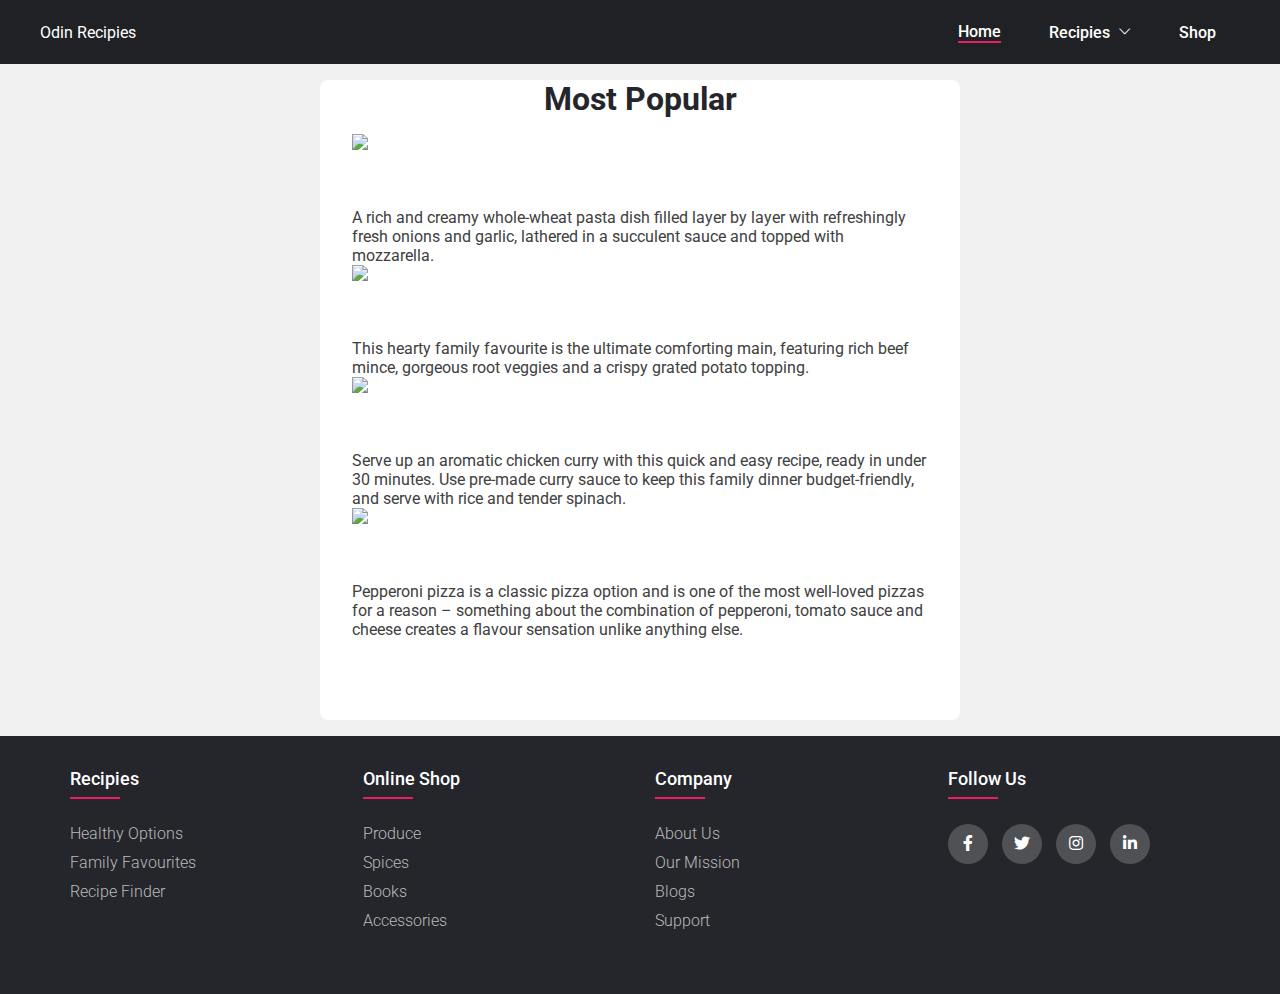
==== commit 4647b7e7: "adding description for recipes on home page" ====
--- a/index.html
+++ b/index.html
@@ -14,16 +14,14 @@
   <link rel="icon" type="image/png" sizes="16x16" href="./assets/favicon/favicon-16x16.png">
   <link rel="manifest" href="./assets/favicon/site.webmanifest">
   <link rel="stylesheet" href="https://cdn.jsdelivr.net/npm/bootstrap-icons@1.10.5/font/bootstrap-icons.css">
-
 </head>
 <body>
-
   <nav>
-    <a href="#" class="logo">ODIN RECIPIES PROJECT - KAS</a>
+    <a href="#" class="navbar__text">Odin Recipies</a>
     <div class="dropdowns">
       <div class="dropdown">
         <button class="dropdown-button">
-          <span class="dropdown-span" id="active-tab">Home</span>
+          <span class="dropdown-span" id="active-tab"><a href="./index.html" class="navbar__text">Home</a></span>
         </button>
       </div>
       <div class="dropdown">
@@ -32,9 +30,10 @@
           <i class="bi bi-chevron-down"></i>
         </button>
         <div class="dropdown-menu">
-          <button>Lasagne</button>
-          <button>Cottage Pie</button>
-          <button>Chicken Curry</button>
+          <button><a href="./recipies/lasagne.html" class="navbar__text">Lasagne</a></button>
+          <button><a href="./recipies/cottagepie.html" class="navbar__text">Cottage Pie</a></button>
+          <button><a href="./recipies/chickencurry.html" class="navbar__text">Chicken Curry</a></button>
+          <button><a href=".recipies/pepperonipizza.html" class="navbar__text">Pepperoni Pizza</a></button>
         </div>
       </div>
       <div class="dropdown">
@@ -46,113 +45,83 @@
   </nav>
 
   <div class="content">
-
-    <div class="main-heading">
-      <h1>Odin Recipies</h1>
-    </div>
-  
     <div class="detail_container">
-
-      <h2>Highlight</h2>
-
-      <div class="large-container">
-        <a href="./recipies/lasagne.html">
-          <div class="large-image-container">
-            <div>
-              <!-- <img class="large-image" src="./assets/lasagne.png" alt="Image: Lasagne" width="400" height="300"> -->
-              <img class="large-image" src="./assets/lasagne.png" alt="Image: Lasagne">
+      <h1>Most Popular</h1>
+      <div class="recipe__container flex-container">
+        <a href="./recipies/lasagne.html" class="recipe__a">
+          <div class="image__container flex-container">
+            <div class="image__wrapper">
+              <img class="img" src="./assets/lasagne.png" alt="Lasagne" width="200" height="200">
             </div>
-            <div class="large-text-container">
-              <p class="large-image-desc">A rich and creamy whole-wheat pasta dish filled layer by layer with refreshingly fresh onions and garlic, lathered in a succulent sauce and topped with mozzarella.</p>
+            <div class="image-text__wrapper flex-container">
+              <h3 class="image-desc__heading">Lasagne</h3>
+              <p class="image-desc__text">A rich and creamy whole-wheat pasta dish filled layer by layer with refreshingly fresh onions and garlic, lathered in a succulent sauce and topped with mozzarella.</p>
+            </div>
+          </div>
+        </a>
+        <a href="./recipies/cottagepie.html" class="recipe__a">
+          <div class="image__container flex-container">
+            <div class="image__wrapper">
+              <img class="img" src="./assets/cottage-pie.png" alt="Cottage Pie" width="200" height="200">
+            </div>
+            <div class="image-text__wrapper flex-container">
+              <h3 class="image-desx__heading">Cottage Pie</h3>
+              <p class="image-desc__text">This hearty family favourite is the ultimate comforting main, featuring rich beef mince, gorgeous root veggies and a crispy grated potato topping.</p>
+            </div>
+          </div>
+        </a>
+        <a href="./recipies/chickencurry.html" class="recipe__a">
+          <div class="image__container flex-container">
+            <div class="image__wrapper">
+              <img class="img" src="./assets/chicken-curry.png" alt="Chicken Curry" width="200" height="200">
+            </div>
+            <div class="image-text__wrapper flex-container">
+              <h3 class="image-desx__heading">Chicken Curry</h3>
+              <p class="image-desc__text">Serve up an aromatic chicken curry with this quick and easy recipe, ready in under 30 minutes. Use pre-made curry sauce to keep this family dinner budget-friendly, and serve with rice and tender spinach.</p>
+            </div>
+          </div>
+        </a>
+        <a href="./recipies/pepperonipizza.html" class="recipe__a">
+          <div class="image__container flex-container">
+            <div class="image__wrapper">
+              <img class="img" src="./assets/pepperoni-pizza.png" alt="Pepperoni Pizza" width="200" height="200">
+            </div>
+            <div class="image-text__wrapper flex-container">
+              <h3 class="image-desx__heading">Pepperoini Pizza</h3>
+              <p class="image-desc__text">Pepperoni pizza is a classic pizza option and is one of the most well-loved pizzas for a reason – something about the combination of pepperoni, tomato sauce and cheese creates a flavour sensation unlike anything else.</p>
             </div>
           </div>
         </a>
       </div>
-
-      <h2 class="detail__heading">Popular Recipies</h2>
-
-      <div class="w3-clear">
-
-        <div class="responsive">
-          <a href="./recipies/lasagne.html">
-            <div class="img">
-                <img class="small-image" src="./assets/lasagne.png" alt="Image: Lasagne" width="300" height="200">
-            </div>
-            <div class="desc">
-              <h3>Lasagne</h3>
-            </div>
-          </a>
-        </div>
-
-        <div class="responsive">
-          <a href="./recipies/cottagepie.html">
-            <div class="img">
-                <img class="small-image" src="./assets/cottage-pie.png" alt="Image: Cottage Pie" width="300" height="200">
-            </div>
-            <div class="desc">
-              <h3>Cottage Pie</h3>
-            </div>
-          </a>
-        </div>
-
-        <div class="responsive">
-          <a href="./recipies/chickencurry.html">
-            <div class="img">
-                <img class="small-image" src="./assets/chicken-curry.png" alt="Image: Chicken Curry" width="300" height="200">
-            </div>
-            <div class="desc">
-              <h3>Chicken Curry</h3>
-            </div>
-          </a>
-        </div>
-
-        <div class="responsive">
-          <a href="./recipies/pepperonipizza.html">
-            <div class="img">
-                <img class="small-image" src="./assets/pepperoni-pizza.png" alt="Image: Pepperoni Pizza" width="300" height="200">
-            </div>
-            <div class="desc">
-              <h3>Pepperoni Pizza</h3>
-            </div>
-          </a>
-        </div>
-        
-        <div class="clearfix"></div>
-        </div>
-
     </div>
-
   </div>
-
   <footer class="footer">
     <div class="container">
       <div class="row">
         <div class="footer-col">
-          <h4>company</h4>
+          <h4>recipies</h4>
           <ul>
-            <li><a href="#">about us</a></li>
-            <li><a href="#">our services</a></li>
-            <li><a href="#">privacy policy</a></li>
-            <li><a href="#">affiliate program</a></li>
-          </ul>
-        </div>
-        <div class="footer-col">
-          <h4>get help</h4>
-          <ul>
-            <li><a href="#">FAQ</a></li>
-            <li><a href="#">shipping</a></li>
-            <li><a href="#">returns</a></li>
-            <li><a href="#">order status</a></li>
-            <li><a href="#">payment options</a></li>
+            <li><a href="#">healthy options</a></li>
+            <li><a href="#">family favourites</a></li>
+            <li><a href="#">recipe finder</a></li>
           </ul>
         </div>
         <div class="footer-col">
           <h4>online shop</h4>
           <ul>
-            <li><a href="#">fresh vegtables</a></li>
+            <li><a href="#">produce</a></li>
             <li><a href="#">spices</a></li>
             <li><a href="#">books</a></li>
             <li><a href="#">accessories</a></li>
+          </ul>
+        </div>
+        <div class="footer-col">
+          <h4>company</h4>
+          <ul>
+            <li><a href="#">about us</a></li>
+            <li><a href="#">our mission</a></li>
+            <li><a href="#">blogs</a></li>
+            <li><a href="#">support</a></li>
           </ul>
         </div>
         <div class="footer-col">
@@ -167,6 +136,5 @@
       </div>
     </div>
  </footer>
-  
 </body>
 </html>